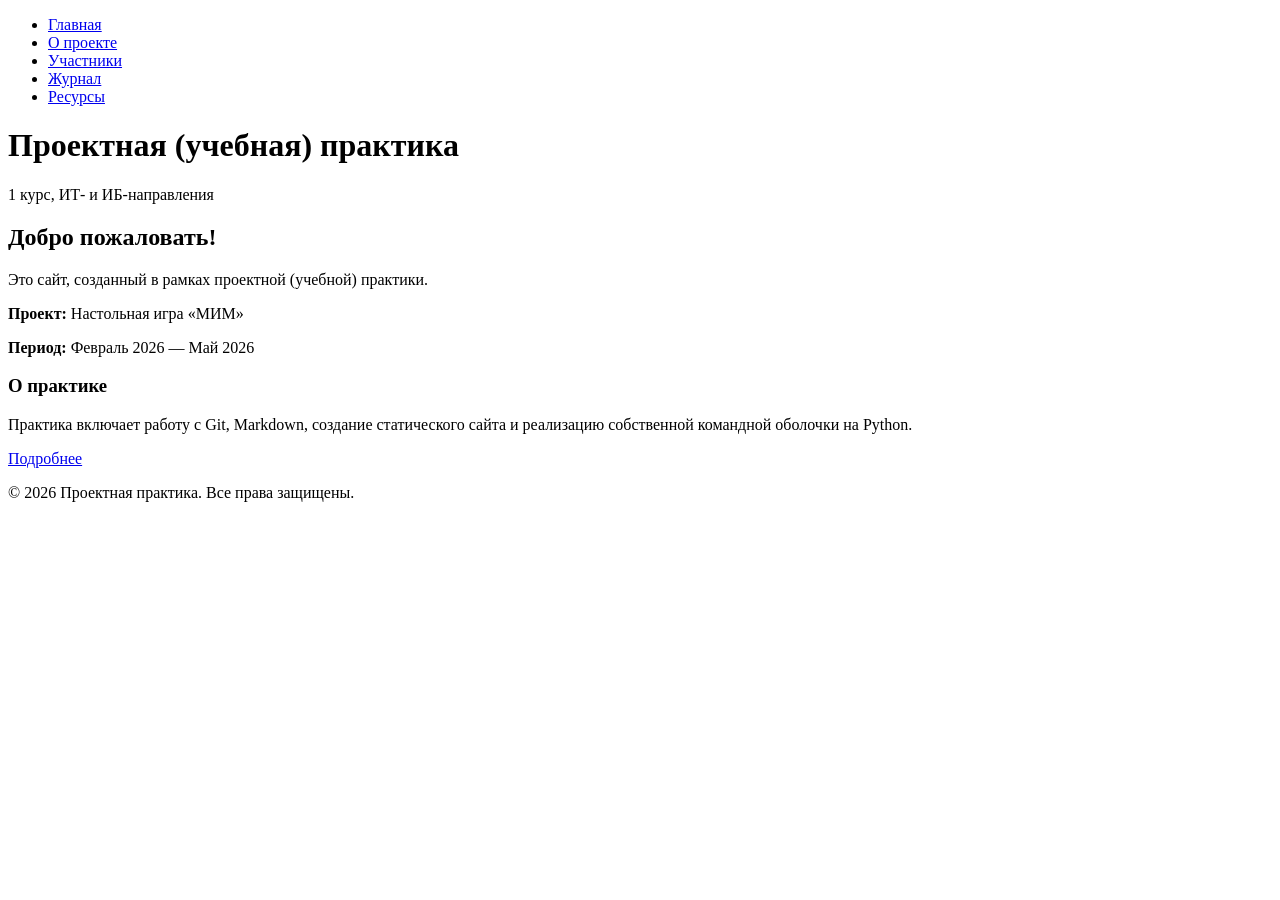
==== site/index.html @ da0fbad3 "Update index.html" ====
<!DOCTYPE html>
<html lang="ru">
<head>
    <meta charset="UTF-8">
    <meta name="viewport" content="width=device-width, initial-scale=1.0">
    <title>Проектная практика — Настольная игра МИМ</title>
    <link rel="stylesheet" href="css/style.css">
</head>
<body>
    <header>
        <nav>
            <ul>
                <li><a href="index.html">Главная</a></li>
                <li><a href="about.html">О проекте</a></li>
                <li><a href="team.html">Участники</a></li>
                <li><a href="journal.html">Журнал</a></li>
                <li><a href="resources.html">Ресурсы</a></li>
            </ul>
        </nav>
        <h1>Проектная (учебная) практика</h1>
        <p>1 курс, ИТ- и ИБ-направления</p>
    </header>

    <main>
        <section class="hero">
            <h2>Добро пожаловать!</h2>
            <p>Это сайт, созданный в рамках проектной (учебной) практики.</p>
            <p><strong>Проект:</strong> Настольная игра «МИМ»</p>
            <p><strong>Период:</strong> Февраль 2026 — Май 2026</p>
        </section>

        <section class="about-short">
            <h3>О практике</h3>
            <p>Практика включает работу с Git, Markdown, создание статического сайта и реализацию собственной командной оболочки на Python.</p>
            <a href="about.html" class="btn">Подробнее</a>
        </section>
    </main>

    <footer>
        <p>© 2026 Проектная практика. Все права защищены.</p>
    </footer>
</body>
</html>
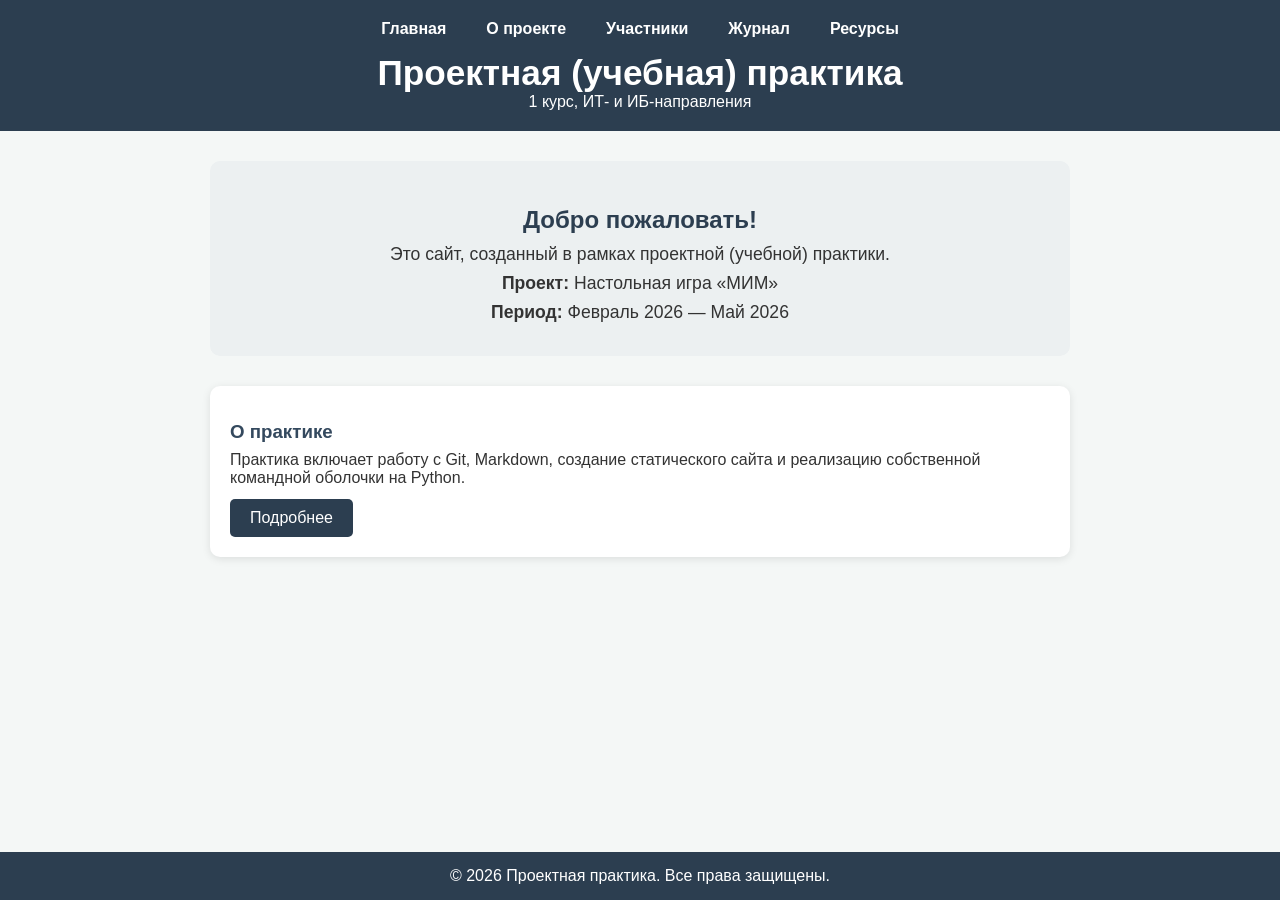
==== commit 7f740323: "Update index.html" ====
--- a/site/index.html
+++ b/site/index.html
@@ -3,7 +3,7 @@
 <head>
     <meta charset="UTF-8">
     <meta name="viewport" content="width=device-width, initial-scale=1.0">
-    <title>Проектная практика — Настольная игра МИМ</title>
+    <title>Проектная практика — Настольная игра МИМО</title>
     <link rel="stylesheet" href="css/style.css">
 </head>
 <body>
--- a/site/css/style.css
+++ b/site/css/style.css
@@ -0,0 +1,144 @@
+* {
+    margin: 0;
+    padding: 0;
+    box-sizing: border-box;
+}
+
+body {
+    font-family: Arial, sans-serif;
+    background: #f4f7f6;
+    color: #333;
+    display: flex;
+    flex-direction: column;
+    min-height: 100vh;
+}
+
+header {
+    background: #2c3e50;
+    color: white;
+    padding: 20px 0;
+    text-align: center;
+}
+
+nav ul {
+    list-style: none;
+    display: flex;
+    justify-content: center;
+    gap: 20px;
+    margin-bottom: 15px;
+}
+
+nav a {
+    color: white;
+    text-decoration: none;
+    font-weight: bold;
+    padding: 5px 10px;
+    border-radius: 4px;
+    transition: background 0.3s;
+}
+
+nav a:hover {
+    background: #1a252f;
+}
+
+main {
+    flex: 1;
+    max-width: 900px;
+    margin: 30px auto;
+    padding: 0 20px;
+    width: 100%;
+}
+
+h1 {
+    font-size: 2.2em;
+}
+
+h2 {
+    margin: 20px 0 10px;
+    color: #2c3e50;
+}
+
+h3 {
+    margin: 15px 0 8px;
+    color: #34495e;
+}
+
+.hero {
+    background: #ecf0f1;
+    padding: 25px;
+    border-radius: 10px;
+    text-align: center;
+    margin-bottom: 30px;
+}
+
+.hero p {
+    font-size: 1.1em;
+    margin: 8px 0;
+}
+
+.about-short {
+    background: white;
+    padding: 20px;
+    border-radius: 10px;
+    box-shadow: 0 2px 8px rgba(0,0,0,0.1);
+}
+
+.btn {
+    display: inline-block;
+    background: #2c3e50;
+    color: white;
+    padding: 10px 20px;
+    border-radius: 5px;
+    text-decoration: none;
+    margin-top: 12px;
+}
+
+.btn:hover {
+    background: #1a252f;
+}
+
+table {
+    width: 100%;
+    border-collapse: collapse;
+    margin: 20px 0;
+    background: white;
+    border-radius: 8px;
+    overflow: hidden;
+    box-shadow: 0 2px 8px rgba(0,0,0,0.1);
+}
+
+th {
+    background: #2c3e50;
+    color: white;
+    padding: 12px;
+    text-align: left;
+}
+
+td {
+    padding: 12px;
+    border-bottom: 1px solid #ddd;
+}
+
+tr:hover {
+    background: #f1f5f9;
+}
+
+.post {
+    background: white;
+    padding: 20px;
+    margin: 20px 0;
+    border-radius: 10px;
+    box-shadow: 0 2px 8px rgba(0,0,0,0.1);
+}
+
+.post h2 {
+    margin-top: 0;
+}
+
+footer {
+    background: #2c3e50;
+    color: white;
+    text-align: center;
+    padding: 15px 0;
+    margin-top: auto;
+}
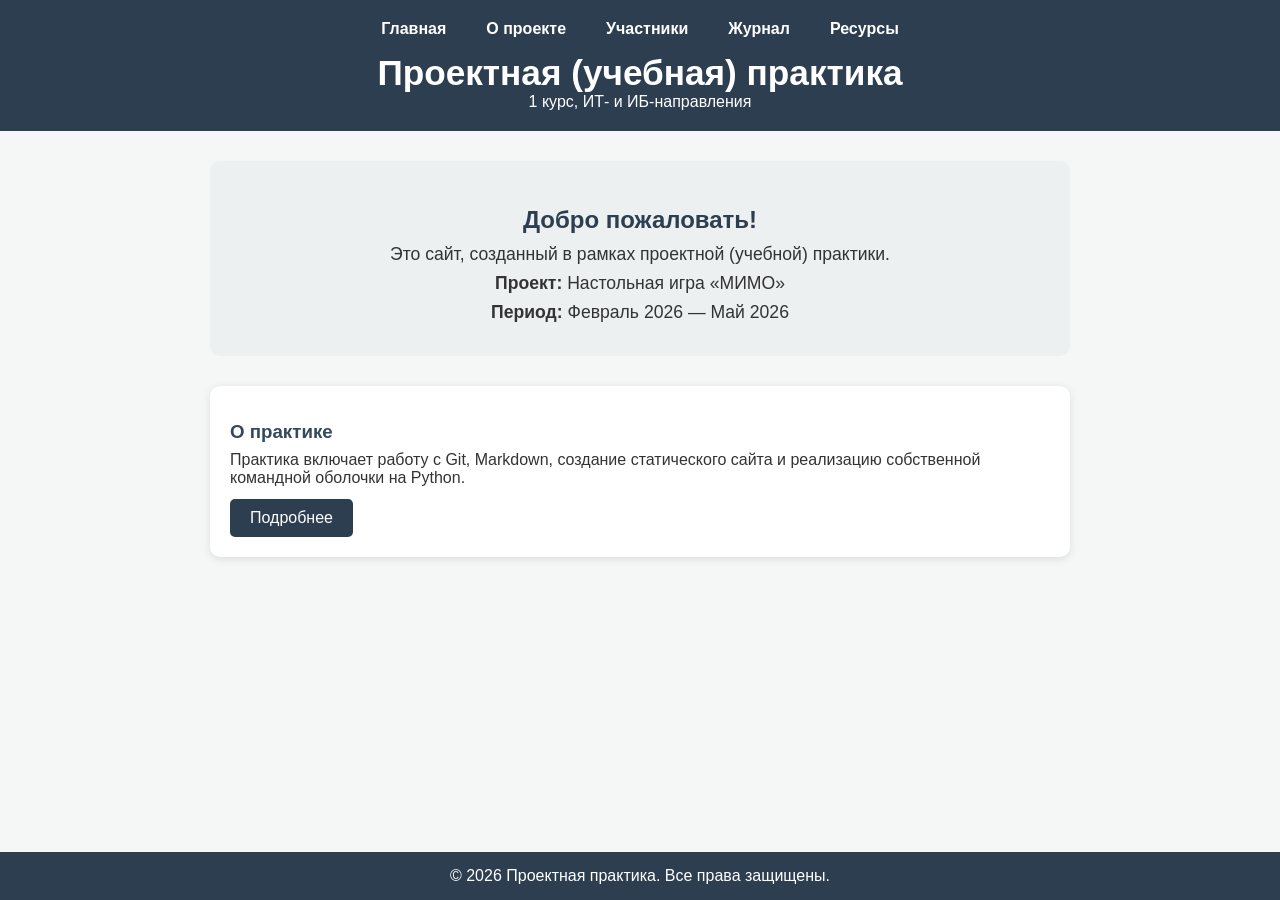
==== commit fc978f9c: "Update index.html" ====
--- a/site/index.html
+++ b/site/index.html
@@ -25,7 +25,7 @@
         <section class="hero">
             <h2>Добро пожаловать!</h2>
             <p>Это сайт, созданный в рамках проектной (учебной) практики.</p>
-            <p><strong>Проект:</strong> Настольная игра «МИМ»</p>
+            <p><strong>Проект:</strong> Настольная игра «МИМО»</p>
             <p><strong>Период:</strong> Февраль 2026 — Май 2026</p>
         </section>
 
